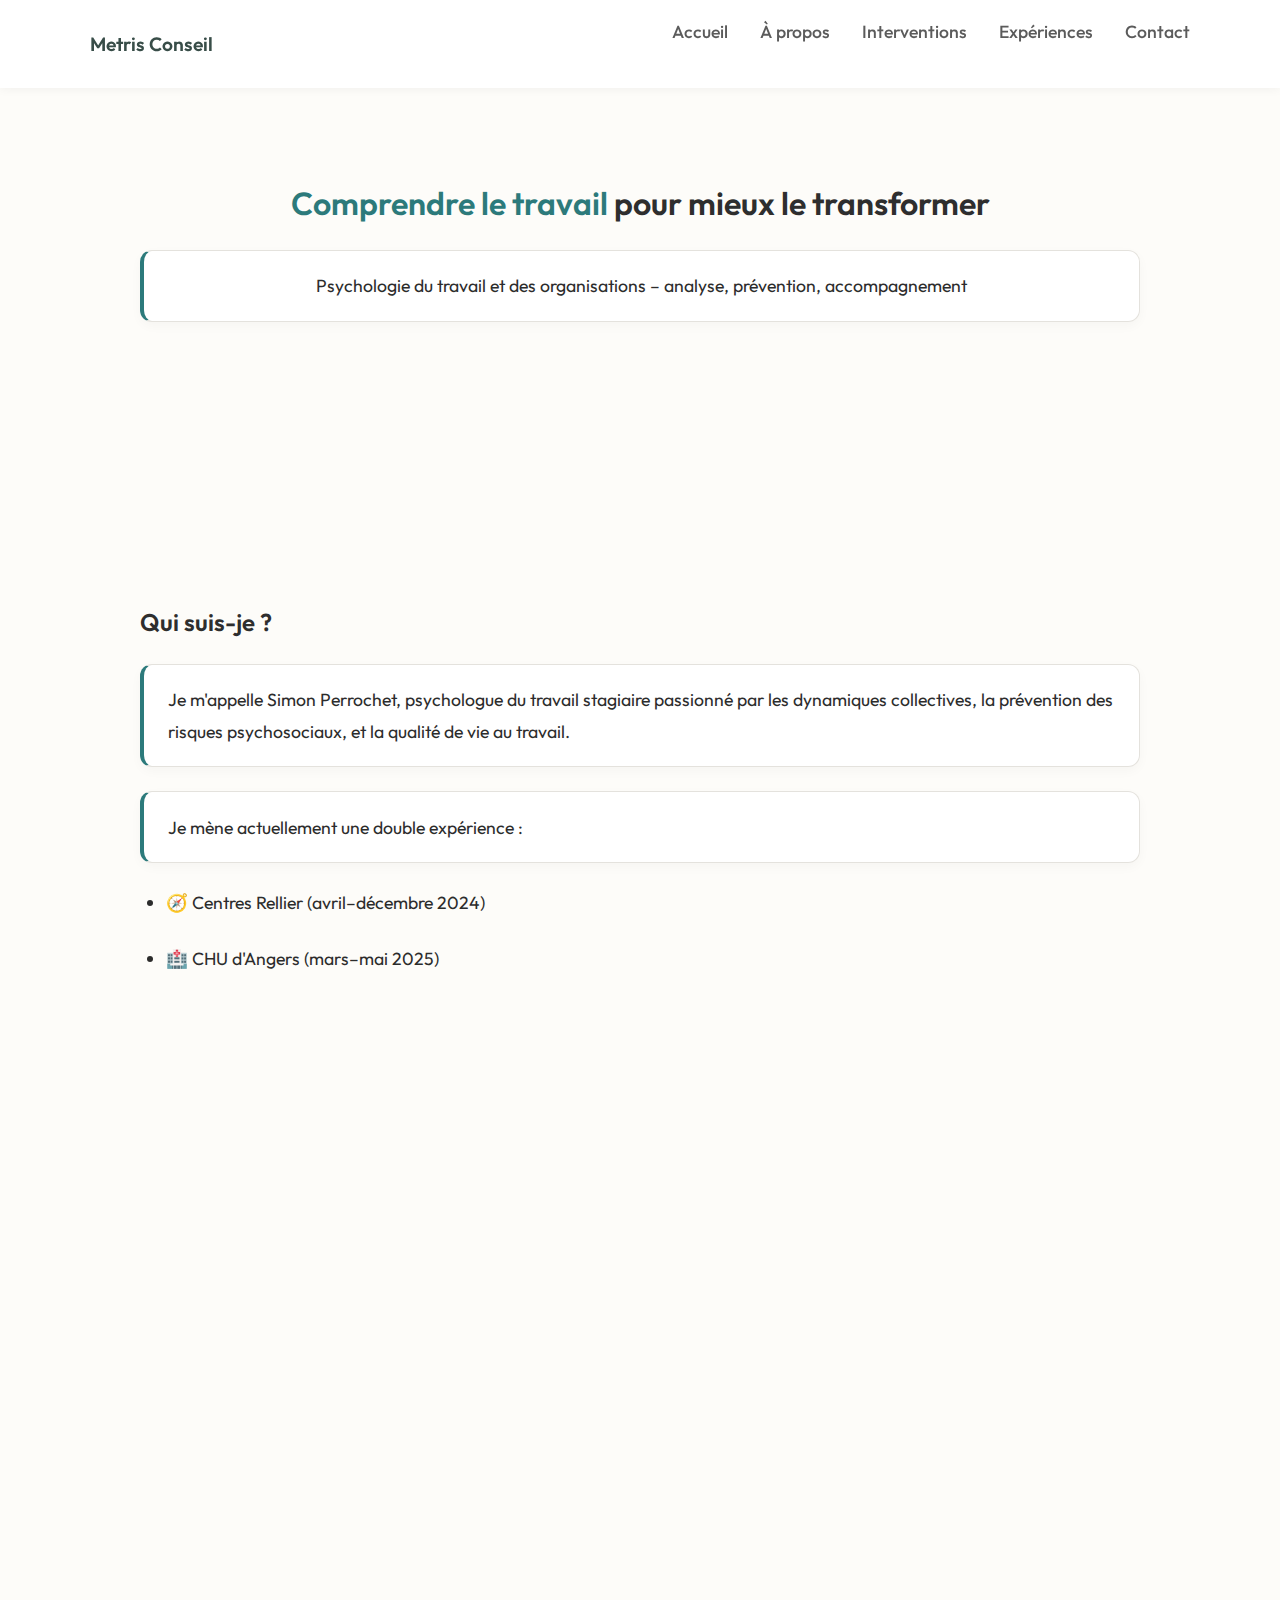
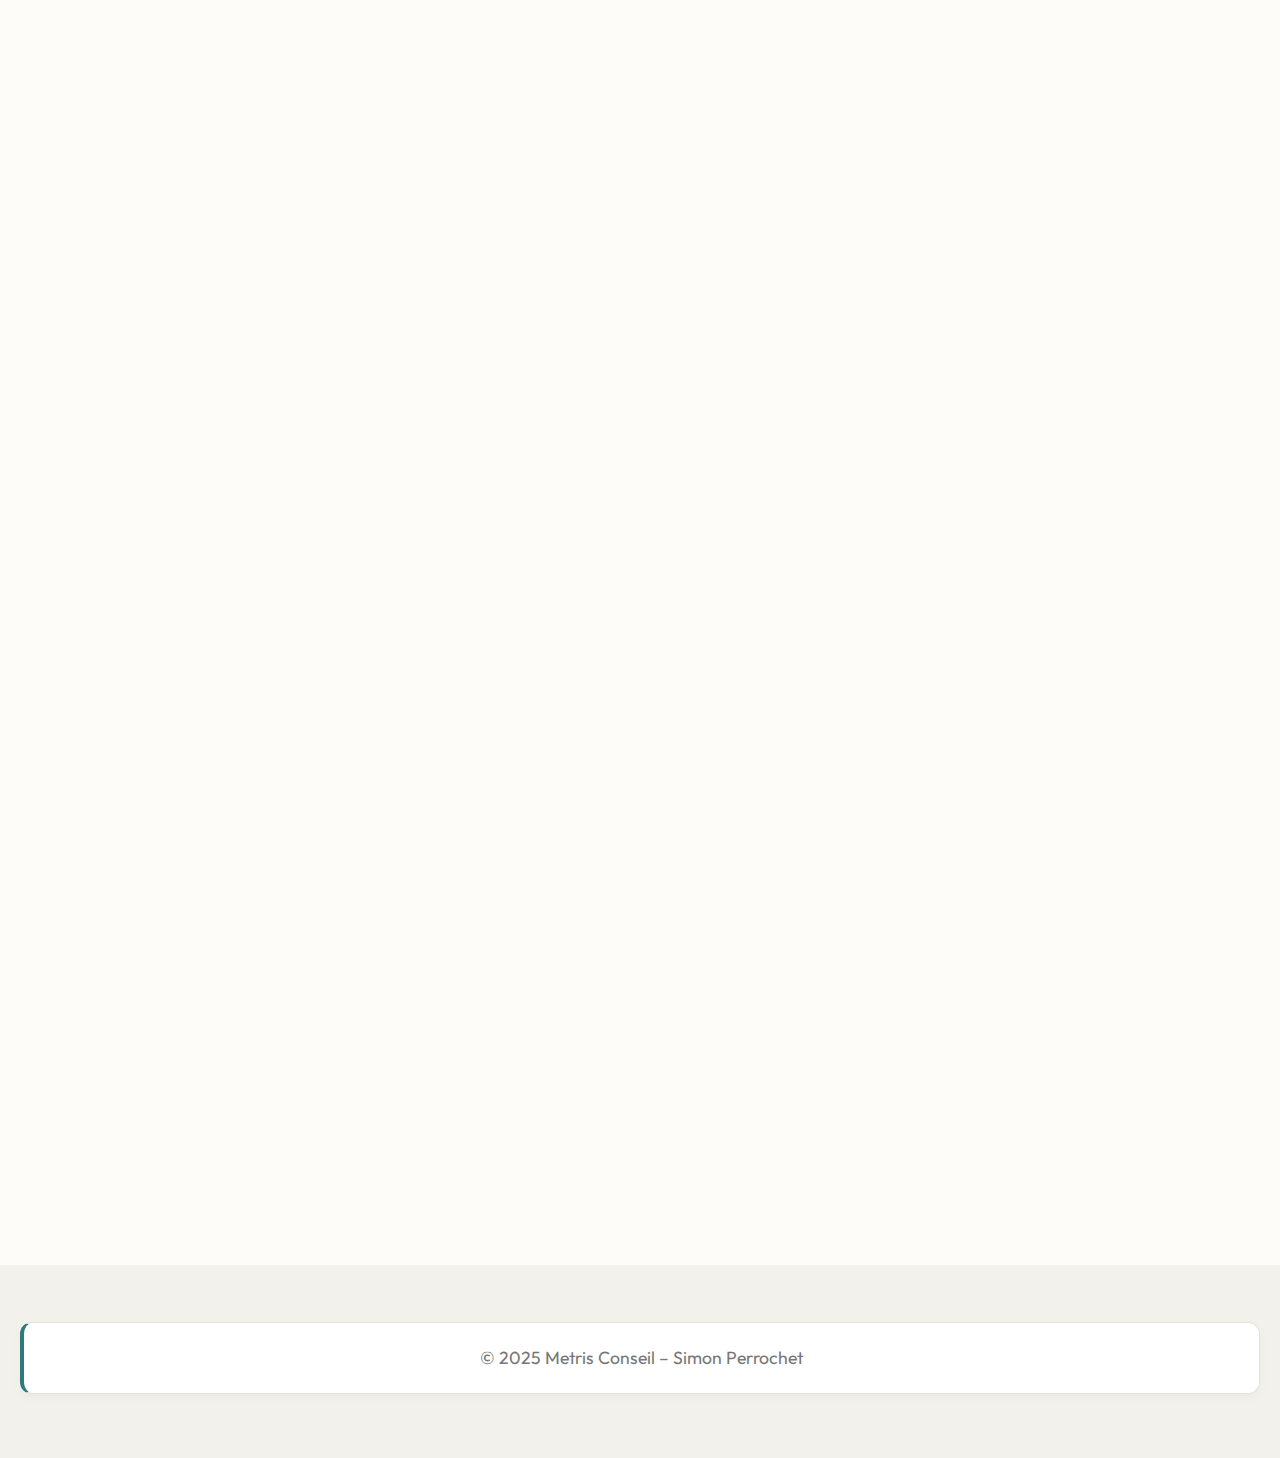
==== index.html @ cd8cde0d "Update index.html" ====
<!DOCTYPE html>
<html lang="fr">
<head>
  <meta charset="UTF-8">
  <meta name="viewport" content="width=device-width, initial-scale=1.0">
  <title>Metris Conseil - Psychologie du Travail</title>
  <link rel="stylesheet" href="style.css">
  <link href="https://fonts.googleapis.com/css2?family=Outfit:wght@400;600&display=swap" rel="stylesheet">
  <script defer>
    document.addEventListener("DOMContentLoaded", () => {
      const sections = document.querySelectorAll(".fadein");
      const observer = new IntersectionObserver((entries) => {
        entries.forEach(entry => {
          if (entry.isIntersecting) {
            entry.target.classList.add("visible");
          }
        });
      }, { threshold: 0.1 });
      sections.forEach(section => observer.observe(section));
    });
  </script>
</head>
<body>
  <header>
    <nav>
      <div class="logo">Metris Conseil</div>
      <ul>
        <li><a href="#accueil">Accueil</a></li>
        <li><a href="#a-propos">À propos</a></li>
        <li><a href="#interventions">Interventions</a></li>
        <li><a href="#experiences">Expériences</a></li>
        <li><a href="#contact">Contact</a></li>
      </ul>
    </nav>
  </header>

  <section id="accueil" class="section hero fadein">
    <div class="content">
      <h1><span class="highlight">Comprendre le travail</span> pour mieux le transformer</h1>
      <p>Psychologie du travail et des organisations – analyse, prévention, accompagnement</p>
    </div>
  </section>

  <section id="a-propos" class="section fadein">
    <div class="content">
      <h2>Qui suis-je ?</h2>
      <p>Je m'appelle Simon Perrochet, psychologue du travail stagiaire passionné par les dynamiques collectives, la prévention des risques psychosociaux, et la qualité de vie au travail.</p>
      <p>Je mène actuellement une double expérience :</p>
      <ul>
        <li>🧭 Centres Rellier (avril–décembre 2024)</li>
        <li>🏥 CHU d'Angers (mars–mai 2025)</li>
      </ul>
    </div>
  </section>

  <section id="interventions" class="section alt fadein">
    <div class="content">
      <h2>Domaines d’intervention</h2>
      <ul>
        <li>Analyse de l'activité et diagnostic organisationnel</li>
        <li>Évaluation des risques psychosociaux (RPS)</li>
        <li>Prévention de l’épuisement professionnel</li>
        <li>Conception d’outils et de baromètres internes</li>
        <li>Sensibilisation et accompagnement des collectifs</li>
      </ul>
    </div>
  </section>

<section id="experiences" class="section">
  <div class="content">
    <h2>Réalisations professionnelles</h2>
    <p><strong>Centres Rellier</strong> – Intervention en psychologie du travail<br><em>Contribution à l’accompagnement en centre de rééducation, observation de l’activité, analyse des situations professionnelles complexes</em></p>
    <p><strong>CHU d'Angers</strong> – Mission en milieu hospitalier<br><em>Co-construction d’un baromètre bien-être, analyse de signaux faibles, conception de tableaux de bord RH/QVCT</em></p>
  </div>
</section>

  <section id="contact" class="section alt fadein">
    <div class="content">
      <h2>Contact</h2>
      <p><strong>Email :</strong> simonperrochet@gmail.com</p>
      <p><strong>Téléphone :</strong> 06 02 61 70 50</p>
      <p><strong>Adresse :</strong> 22 rue Barbara Stirling, 49000 Angers</p>
      <br>
      <a href="cv.pdf" class="button" download>📄 Télécharger mon CV (PDF)</a>
    </div>
  </section>

  <footer>
    <p>&copy; 2025 Metris Conseil – Simon Perrochet</p>
  </footer>
</body>
</html>
---- style.css ----
/* === Global === */
body {
  margin: 0;
  padding: 0;
  font-family: 'Outfit', sans-serif;
  background-color: #fdfcf9;
  color: #2c2c2c;
  scroll-behavior: smooth;
  font-size: 16px;
}

h1, h2 {
  font-weight: 600;
  color: #2e2e2e;
  margin-bottom: 1.5rem;
  line-height: 1.4;
}

p, li {
  font-size: 1.1rem;
  line-height: 1.8;
  margin-bottom: 1.5rem;
}

ul {
  padding-left: 1.6rem;
}

p {
  background: #fff;
  border: 1px solid #e4e2dd;
  border-left: 4px solid #2c7a7b;
  border-radius: 12px;
  padding: 1.2rem 1.5rem;
  box-shadow: 0 4px 12px rgba(0, 0, 0, 0.03);
}

/* === Header === */
header {
  position: fixed;
  top: 0;
  width: 100%;
  background: #ffffffee;
  backdrop-filter: blur(8px);
  box-shadow: 0 1px 10px rgba(0, 0, 0, 0.05);
  z-index: 1000;
}

nav {
  max-width: 1100px;
  margin: 0 auto;
  padding: 1rem 2rem;
  display: flex;
  align-items: center;
  justify-content: space-between;
}

nav .logo {
  font-weight: 600;
  font-size: 1.2rem;
  color: #384d48;
}

nav ul {
  list-style: none;
  display: flex;
  gap: 2rem;
  margin: 0;
  padding: 0;
}

nav ul li a {
  text-decoration: none;
  color: #5b5b5b;
  font-weight: 500;
  transition: color 0.3s;
}

nav ul li a:hover {
  color: #2c7a7b;
}

/* === Sections === */
.section {
  max-width: 1000px;
  margin: 0 auto;
  padding: 140px 20px 100px;
  opacity: 0;
  transform: translateX(-40px);
  transition: all 0.8s cubic-bezier(0.25, 0.46, 0.45, 0.94);
}

.section.visible {
  opacity: 1;
  transform: translateX(0);
}

.alt {
  background: #f3f1ec;
  border-radius: 18px;
  padding: 80px 20px;
}

.hero {
  text-align: center;
  padding-top: 160px;
}

.highlight {
  color: #2c7a7b;
}

/* === Buttons === */
.button {
  display: inline-block;
  margin-top: 1rem;
  padding: 12px 24px;
  background-color: #2c7a7b;
  color: white;
  border-radius: 8px;
  text-decoration: none;
  font-weight: 500;
  transition: background 0.3s ease, transform 0.2s ease;
}

.button:hover {
  background-color: #235f5f;
  transform: translateY(-2px);
}

/* === Footer === */
footer {
  text-align: center;
  padding: 40px 20px;
  background-color: #f3f1ec;
  font-size: 0.9em;
  color: #777;
  margin-top: 40px;
}

/* === Responsive === */
@media (max-width: 768px) {
  nav {
    flex-direction: column;
    gap: 0.5rem;
  }
  nav ul {
    flex-wrap: wrap;
    justify-content: center;
  }
  .button {
    width: 100%;
    max-width: 280px;
  }
}
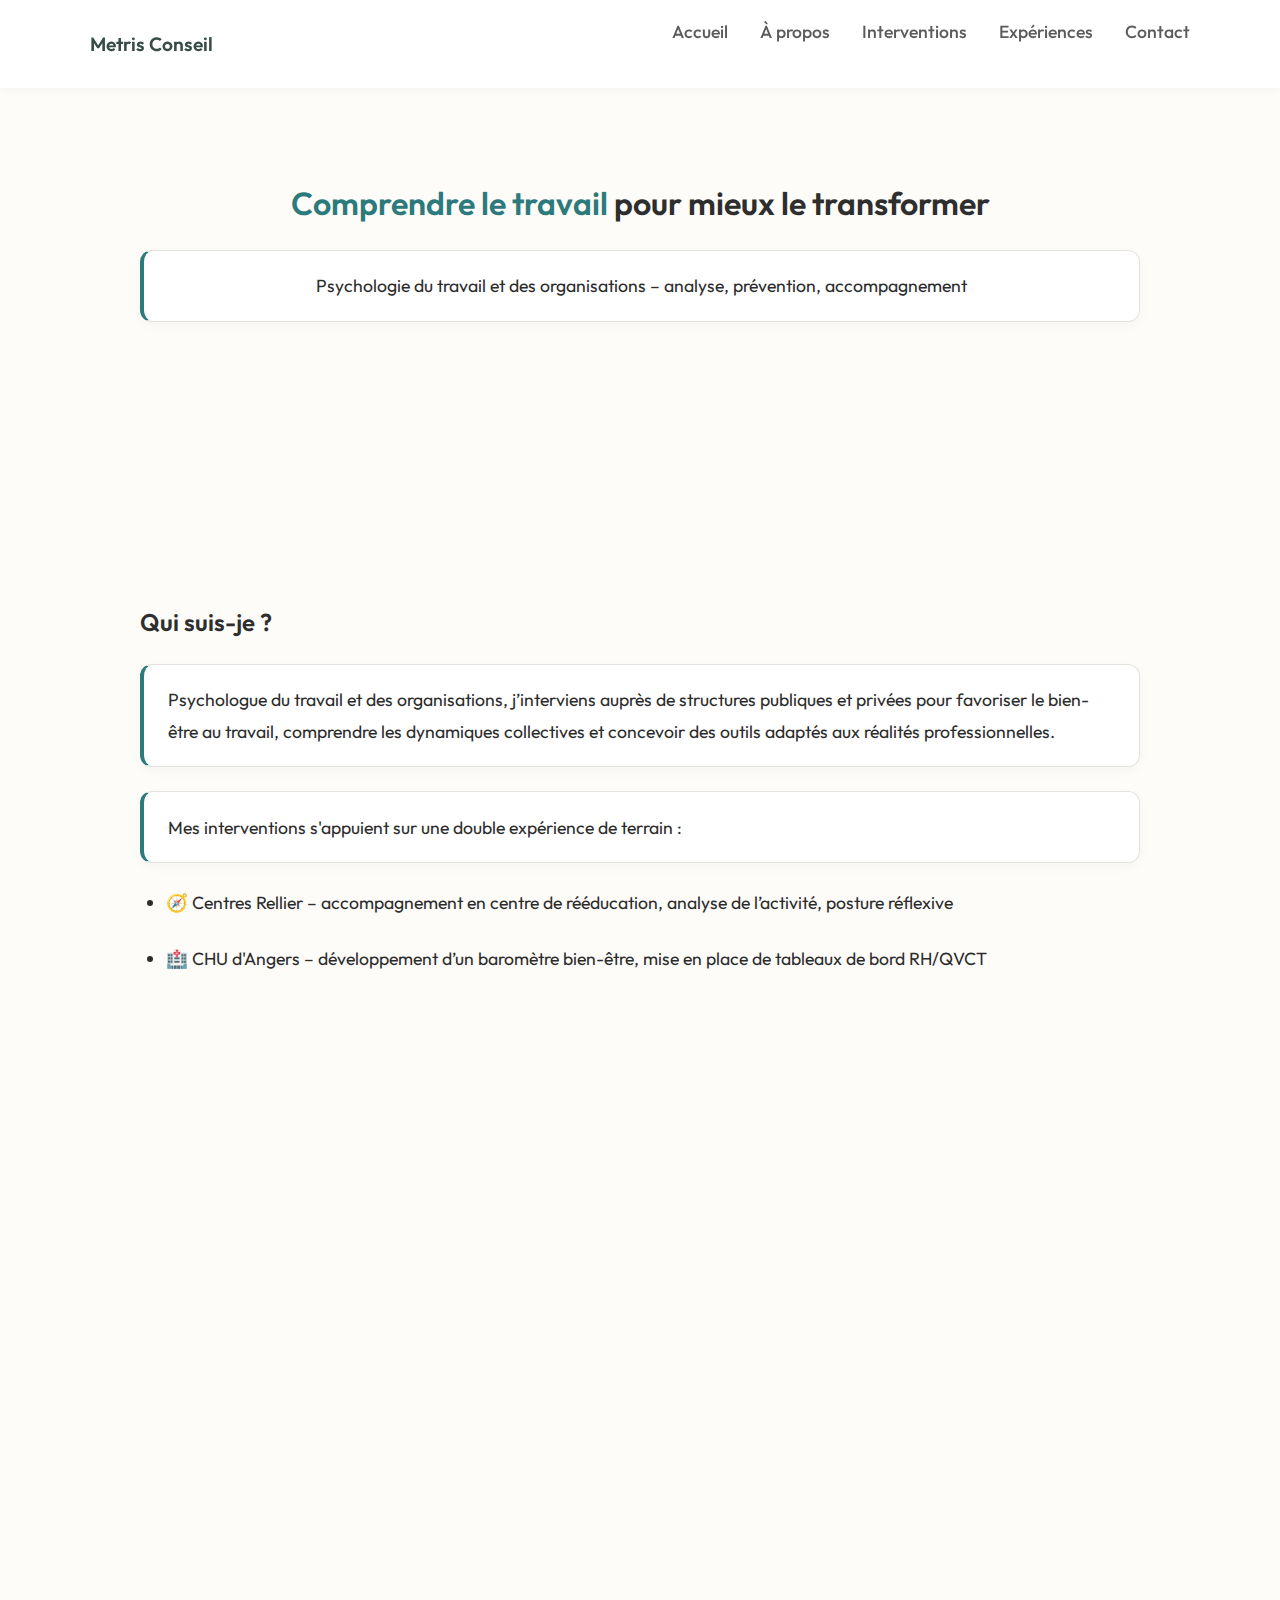
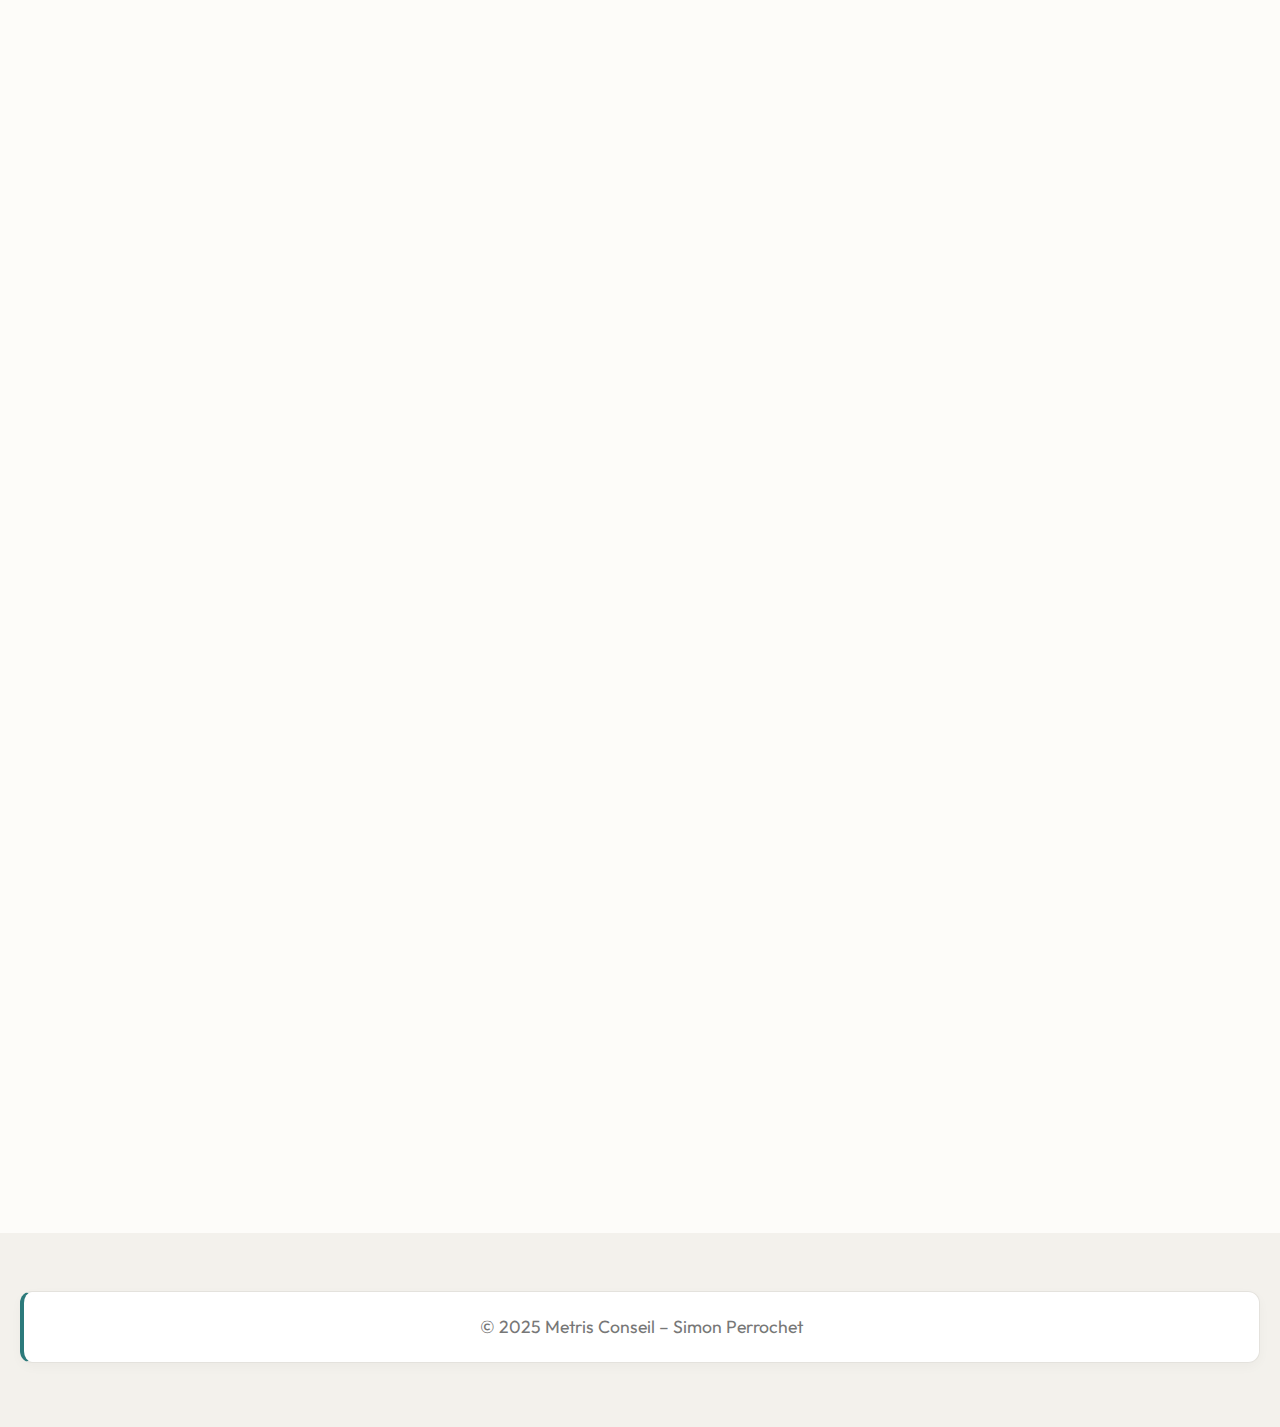
==== commit 44046e5e: "Update index.html" ====
--- a/index.html
+++ b/index.html
@@ -1,14 +1,14 @@
 <!DOCTYPE html>
 <html lang="fr">
 <head>
-  <meta charset="UTF-8">
-  <meta name="viewport" content="width=device-width, initial-scale=1.0">
+  <meta charset="UTF-8" />
+  <meta name="viewport" content="width=device-width, initial-scale=1.0" />
   <title>Metris Conseil - Psychologie du Travail</title>
-  <link rel="stylesheet" href="style.css">
+  <link rel="stylesheet" href="style.css" />
   <link href="https://fonts.googleapis.com/css2?family=Outfit:wght@400;600&display=swap" rel="stylesheet">
   <script defer>
     document.addEventListener("DOMContentLoaded", () => {
-      const sections = document.querySelectorAll(".fadein");
+      const sections = document.querySelectorAll(".section");
       const observer = new IntersectionObserver((entries) => {
         entries.forEach(entry => {
           if (entry.isIntersecting) {
@@ -34,26 +34,26 @@
     </nav>
   </header>
 
-  <section id="accueil" class="section hero fadein">
+  <section id="accueil" class="section hero">
     <div class="content">
       <h1><span class="highlight">Comprendre le travail</span> pour mieux le transformer</h1>
       <p>Psychologie du travail et des organisations – analyse, prévention, accompagnement</p>
     </div>
   </section>
 
-  <section id="a-propos" class="section fadein">
-    <div class="content">
-      <h2>Qui suis-je ?</h2>
-      <p>Je m'appelle Simon Perrochet, psychologue du travail stagiaire passionné par les dynamiques collectives, la prévention des risques psychosociaux, et la qualité de vie au travail.</p>
-      <p>Je mène actuellement une double expérience :</p>
-      <ul>
-        <li>🧭 Centres Rellier (avril–décembre 2024)</li>
-        <li>🏥 CHU d'Angers (mars–mai 2025)</li>
-      </ul>
-    </div>
-  </section>
+  <section id="a-propos" class="section">
+  <div class="content">
+    <h2>Qui suis-je ?</h2>
+    <p>Psychologue du travail et des organisations, j’interviens auprès de structures publiques et privées pour favoriser le bien-être au travail, comprendre les dynamiques collectives et concevoir des outils adaptés aux réalités professionnelles.</p>
+    <p>Mes interventions s'appuient sur une double expérience de terrain :</p>
+    <ul>
+      <li>🧭 Centres Rellier – accompagnement en centre de rééducation, analyse de l’activité, posture réflexive</li>
+      <li>🏥 CHU d'Angers – développement d’un baromètre bien-être, mise en place de tableaux de bord RH/QVCT</li>
+    </ul>
+  </div>
+</section>
 
-  <section id="interventions" class="section alt fadein">
+  <section id="interventions" class="section alt">
     <div class="content">
       <h2>Domaines d’intervention</h2>
       <ul>
@@ -66,15 +66,15 @@
     </div>
   </section>
 
-<section id="experiences" class="section">
-  <div class="content">
-    <h2>Réalisations professionnelles</h2>
-    <p><strong>Centres Rellier</strong> – Intervention en psychologie du travail<br><em>Contribution à l’accompagnement en centre de rééducation, observation de l’activité, analyse des situations professionnelles complexes</em></p>
-    <p><strong>CHU d'Angers</strong> – Mission en milieu hospitalier<br><em>Co-construction d’un baromètre bien-être, analyse de signaux faibles, conception de tableaux de bord RH/QVCT</em></p>
-  </div>
-</section>
+  <section id="experiences" class="section">
+    <div class="content">
+      <h2>Expériences</h2>
+      <p><strong>Centres Rellier</strong> – Stagiaire psychologue sociale et du travail<br><em>Accompagnement de patients en centre de rééducation, observations croisées, analyse de l'activité</em></p>
+      <p><strong>CHU d'Angers</strong> – Stagiaire psychologue du travail<br><em>Élaboration d’un baromètre bien-être, construction de tableaux de bord, analyse des signaux faibles</em></p>
+    </div>
+  </section>
 
-  <section id="contact" class="section alt fadein">
+  <section id="contact" class="section alt">
     <div class="content">
       <h2>Contact</h2>
       <p><strong>Email :</strong> simonperrochet@gmail.com</p>
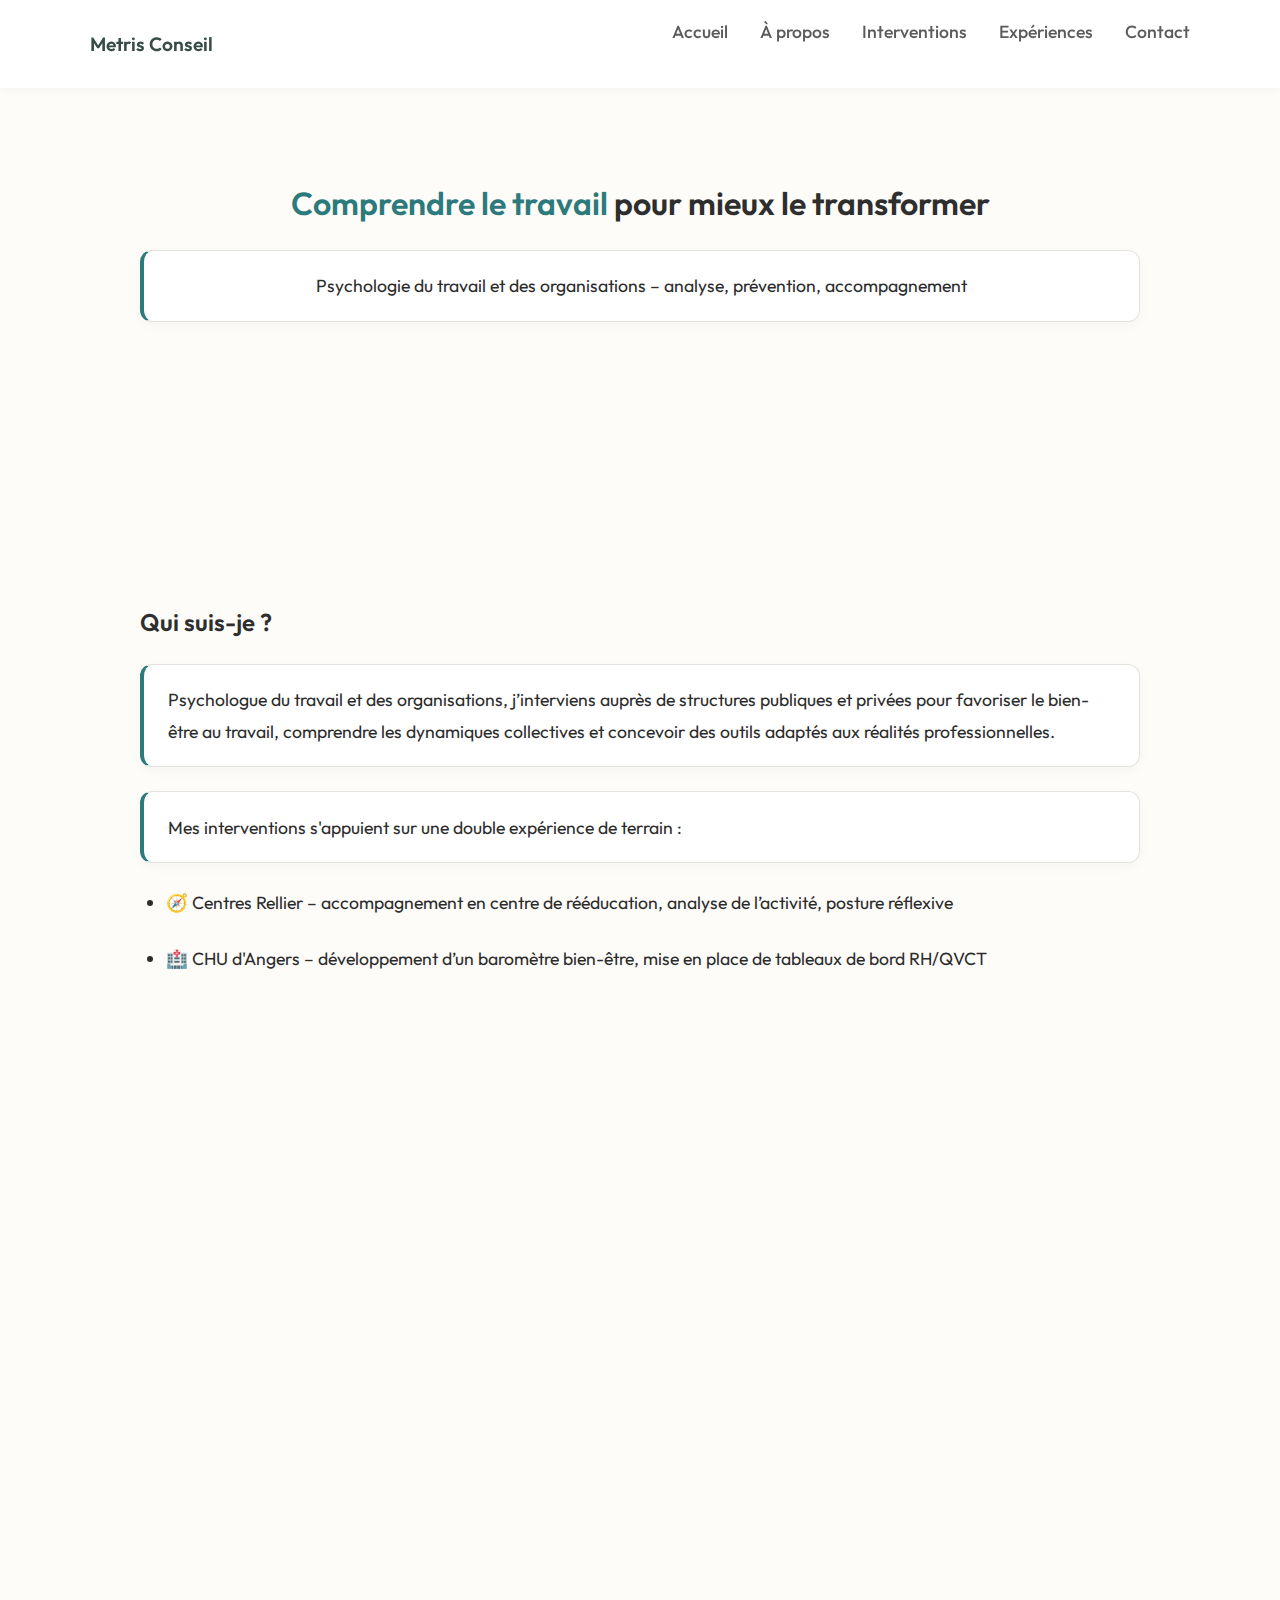
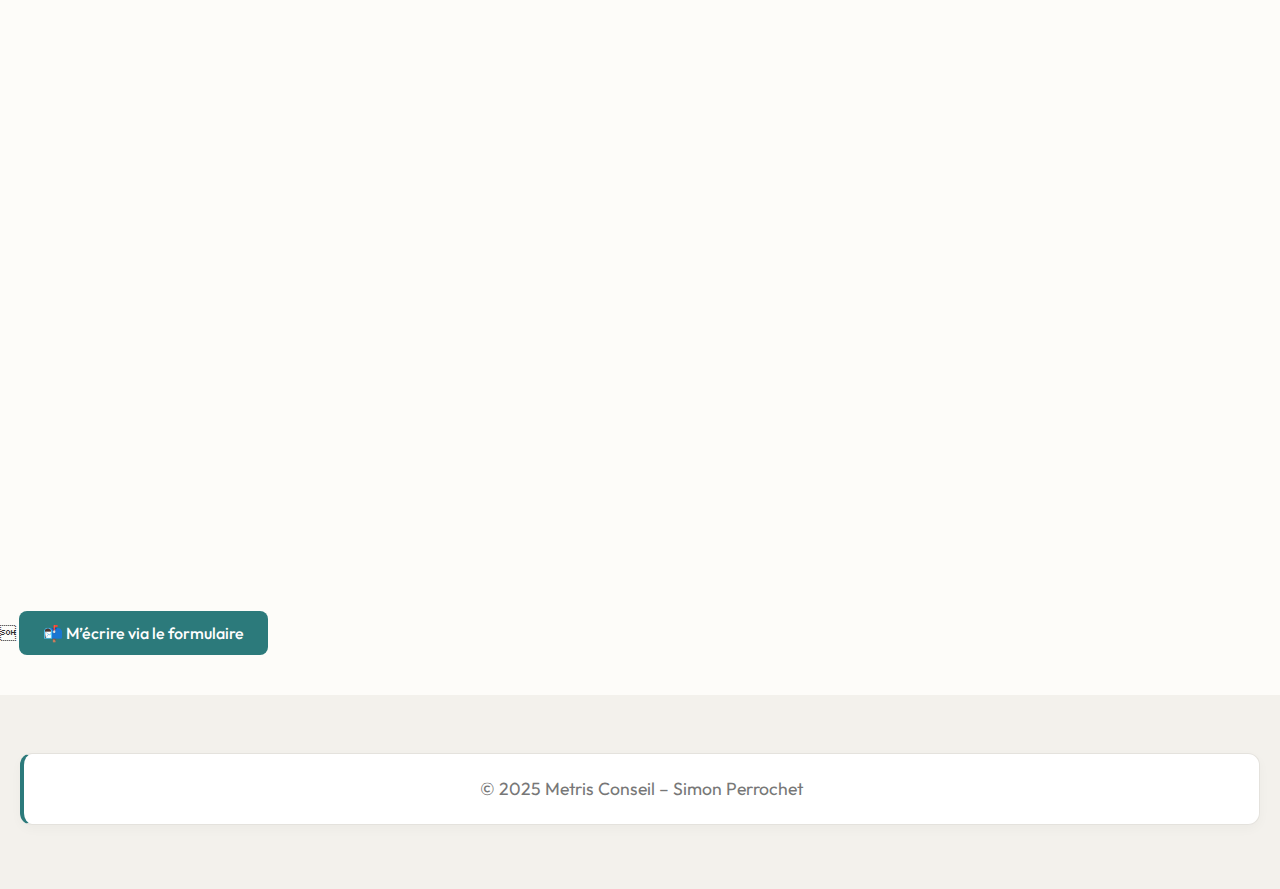
==== commit 2a88f385: "Update index.html" ====
--- a/index.html
+++ b/index.html
@@ -74,15 +74,8 @@
     </div>
   </section>
 
-  <section id="contact" class="section alt">
-    <div class="content">
-      <h2>Contact</h2>
-      <p><strong>Email :</strong> simonperrochet@gmail.com</p>
-      <p><strong>Téléphone :</strong> 06 02 61 70 50</p>
-      <p><strong>Adresse :</strong> 22 rue Barbara Stirling, 49000 Angers</p>
-      <br>
-      <a href="cv.pdf" class="button" download>📄 Télécharger mon CV (PDF)</a>
-    </div>
+  
+      <a href="contact.html" class="button" style="margin-top: 1.5rem; display: inline-block;">📬 M’écrire via le formulaire</a>
   </section>
 
   <footer>
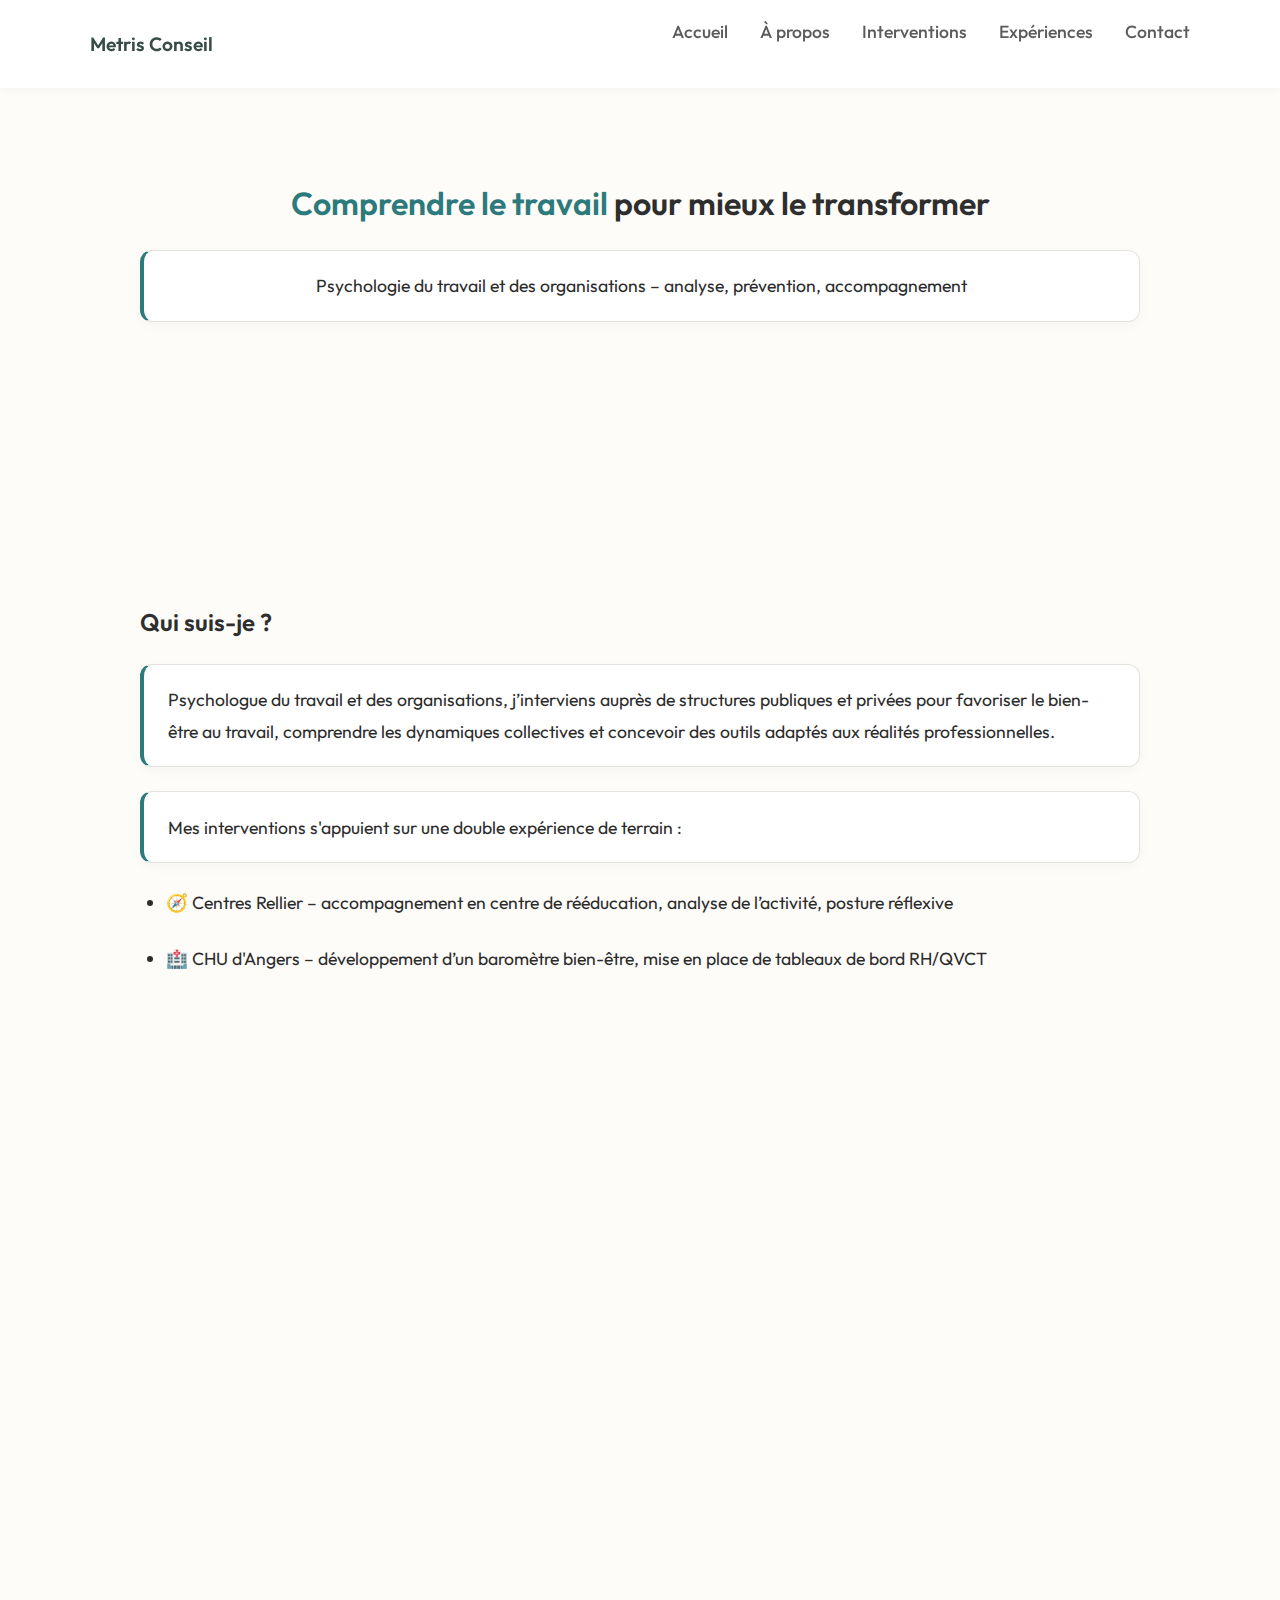
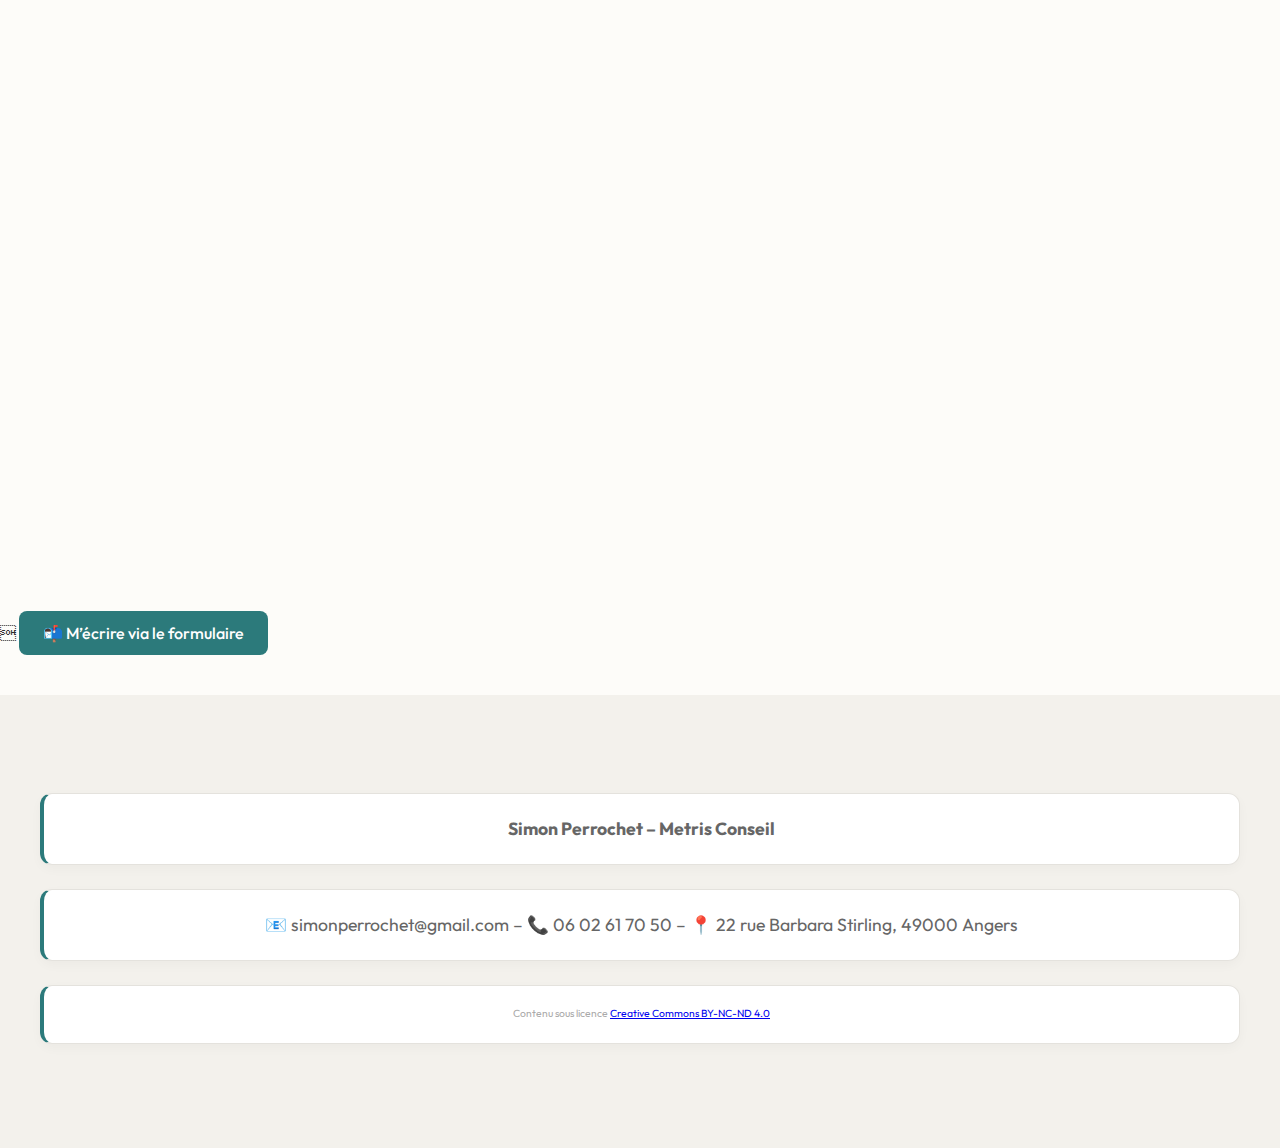
==== commit ae6f9565: "Update index.html" ====
--- a/index.html
+++ b/index.html
@@ -79,7 +79,13 @@
   </section>
 
   <footer>
-    <p>&copy; 2025 Metris Conseil – Simon Perrochet</p>
-  </footer>
+  <div style="text-align: center; padding: 40px 20px; font-size: 0.9em; color: #666;">
+    <p><strong>Simon Perrochet – Metris Conseil</strong></p>
+    <p>📧 simonperrochet@gmail.com – 📞 06 02 61 70 50 – 📍 22 rue Barbara Stirling, 49000 Angers</p>
+    <p style="font-size: 0.8em; margin-top: 10px; color: #aaa;">
+      Contenu sous licence <a href="https://creativecommons.org/licenses/by-nc-nd/4.0/" target="_blank" rel="noopener noreferrer">Creative Commons BY-NC-ND 4.0</a>
+    </p>
+  </div>
+</footer>
 </body>
 </html>
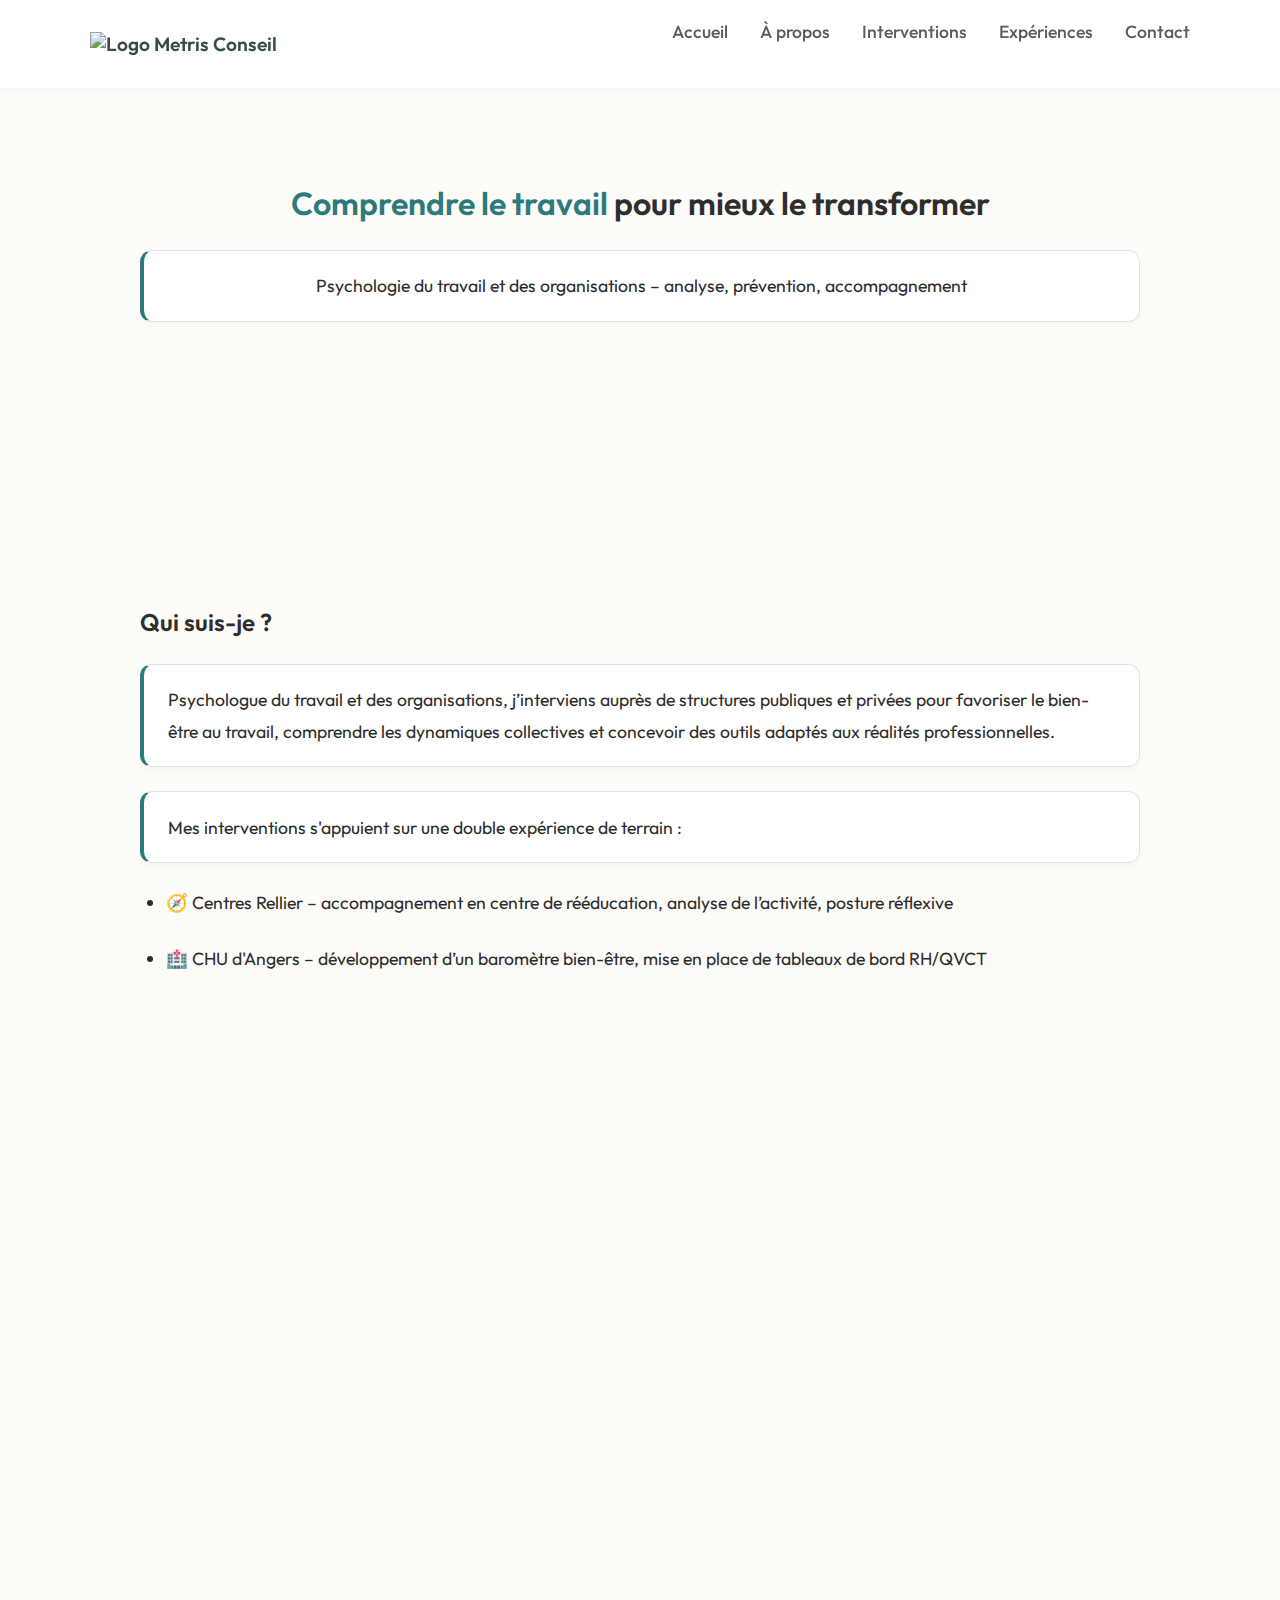
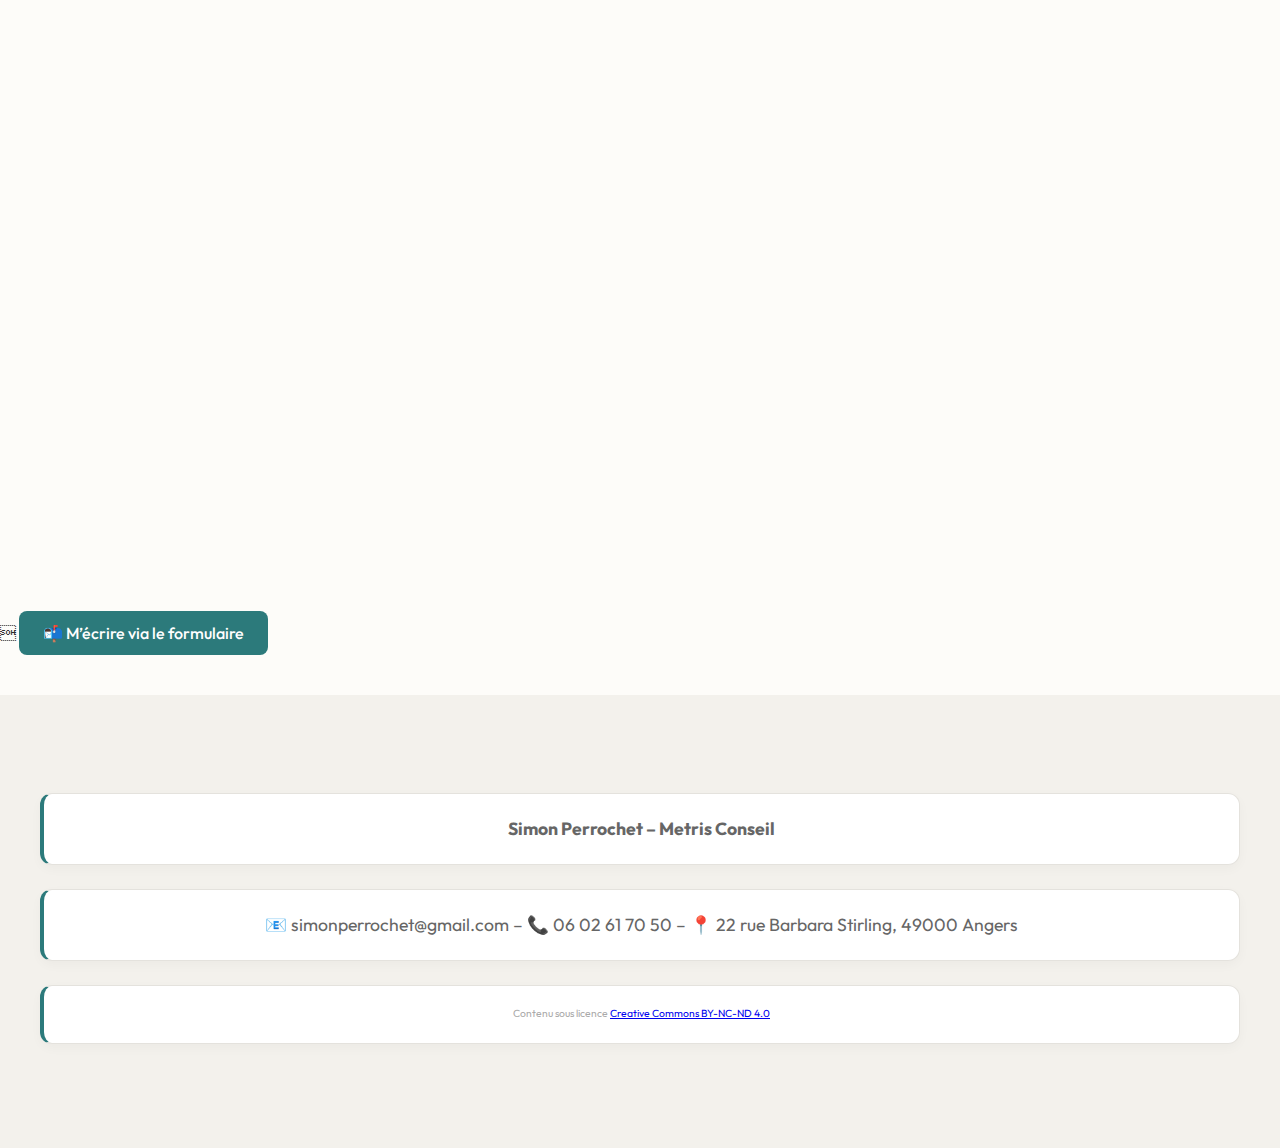
==== commit d3305ae2: "Update index.html" ====
--- a/index.html
+++ b/index.html
@@ -23,7 +23,9 @@
 <body>
   <header>
     <nav>
-      <div class="logo">Metris Conseil</div>
+      <div class="logo">
+  <img src="logo-metris.png" alt="Logo Metris Conseil" style="height: 40px;">
+</div>
       <ul>
         <li><a href="#accueil">Accueil</a></li>
         <li><a href="#a-propos">À propos</a></li>
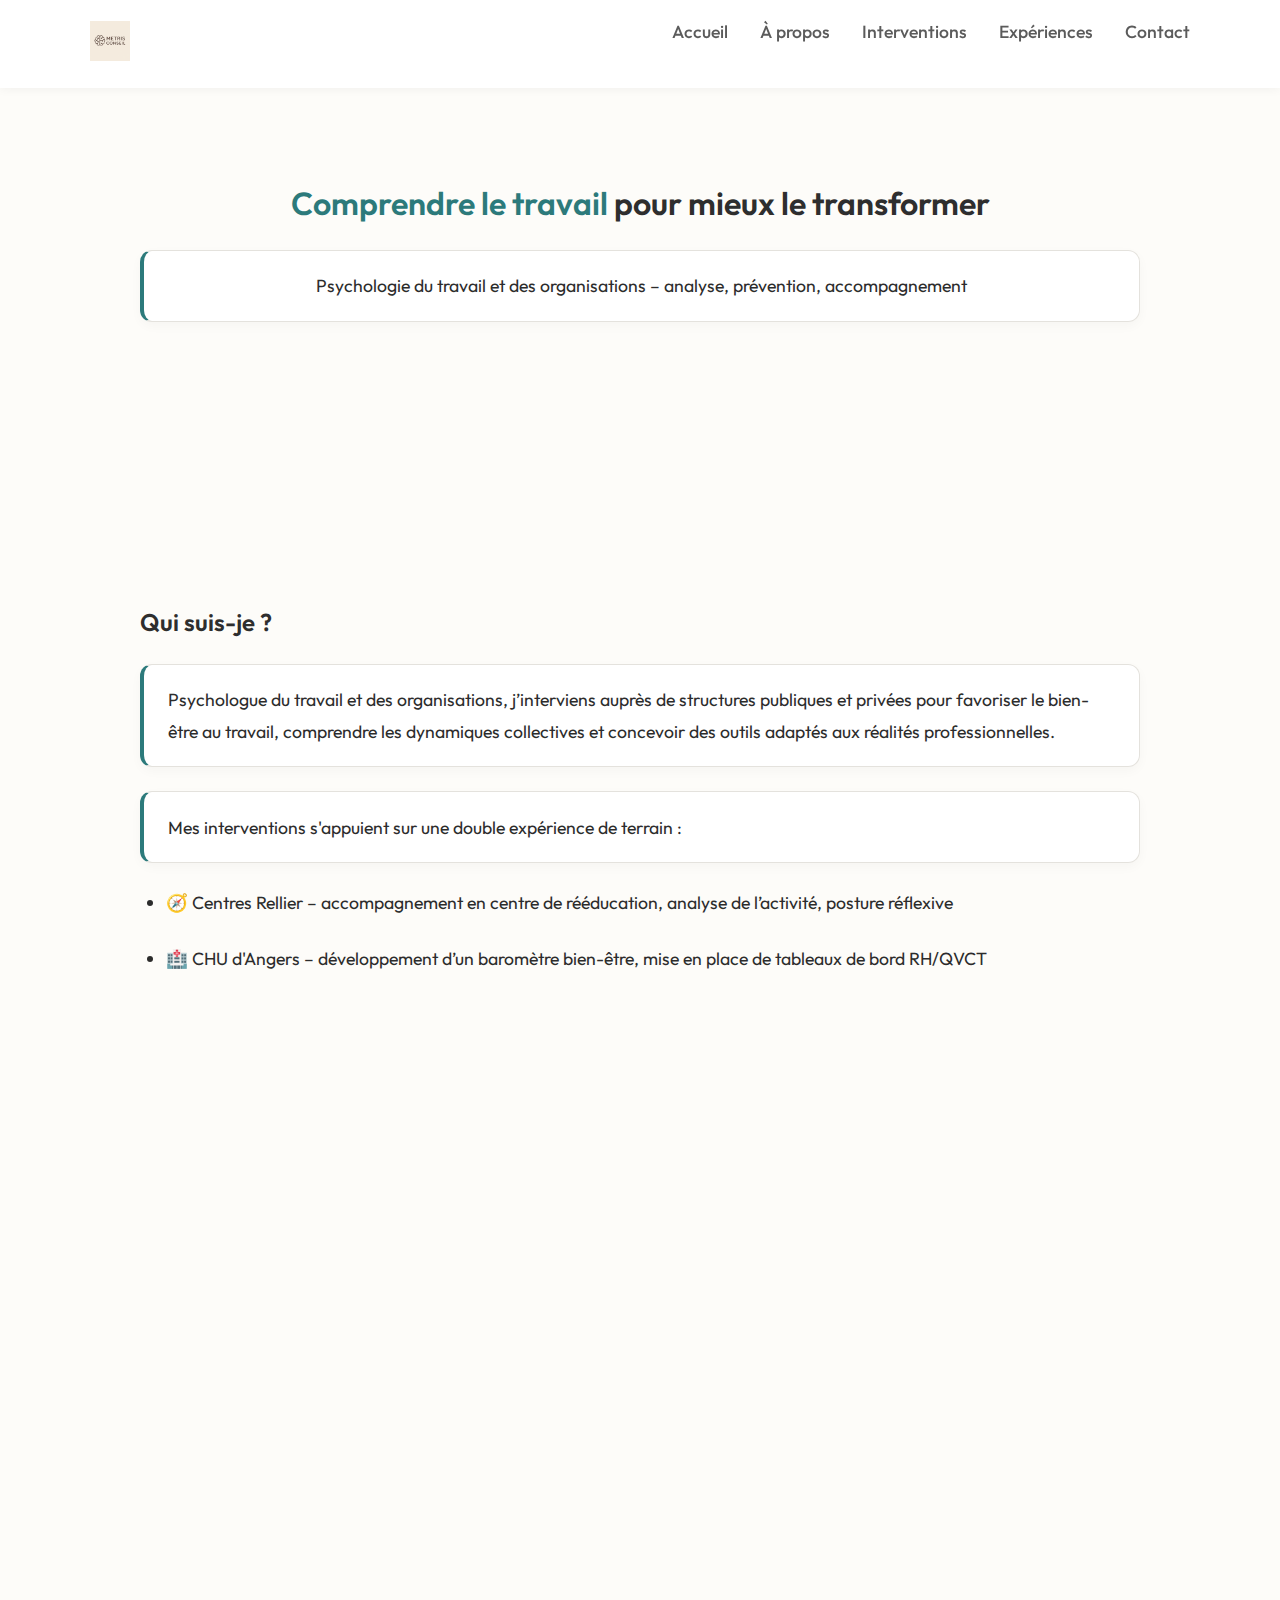
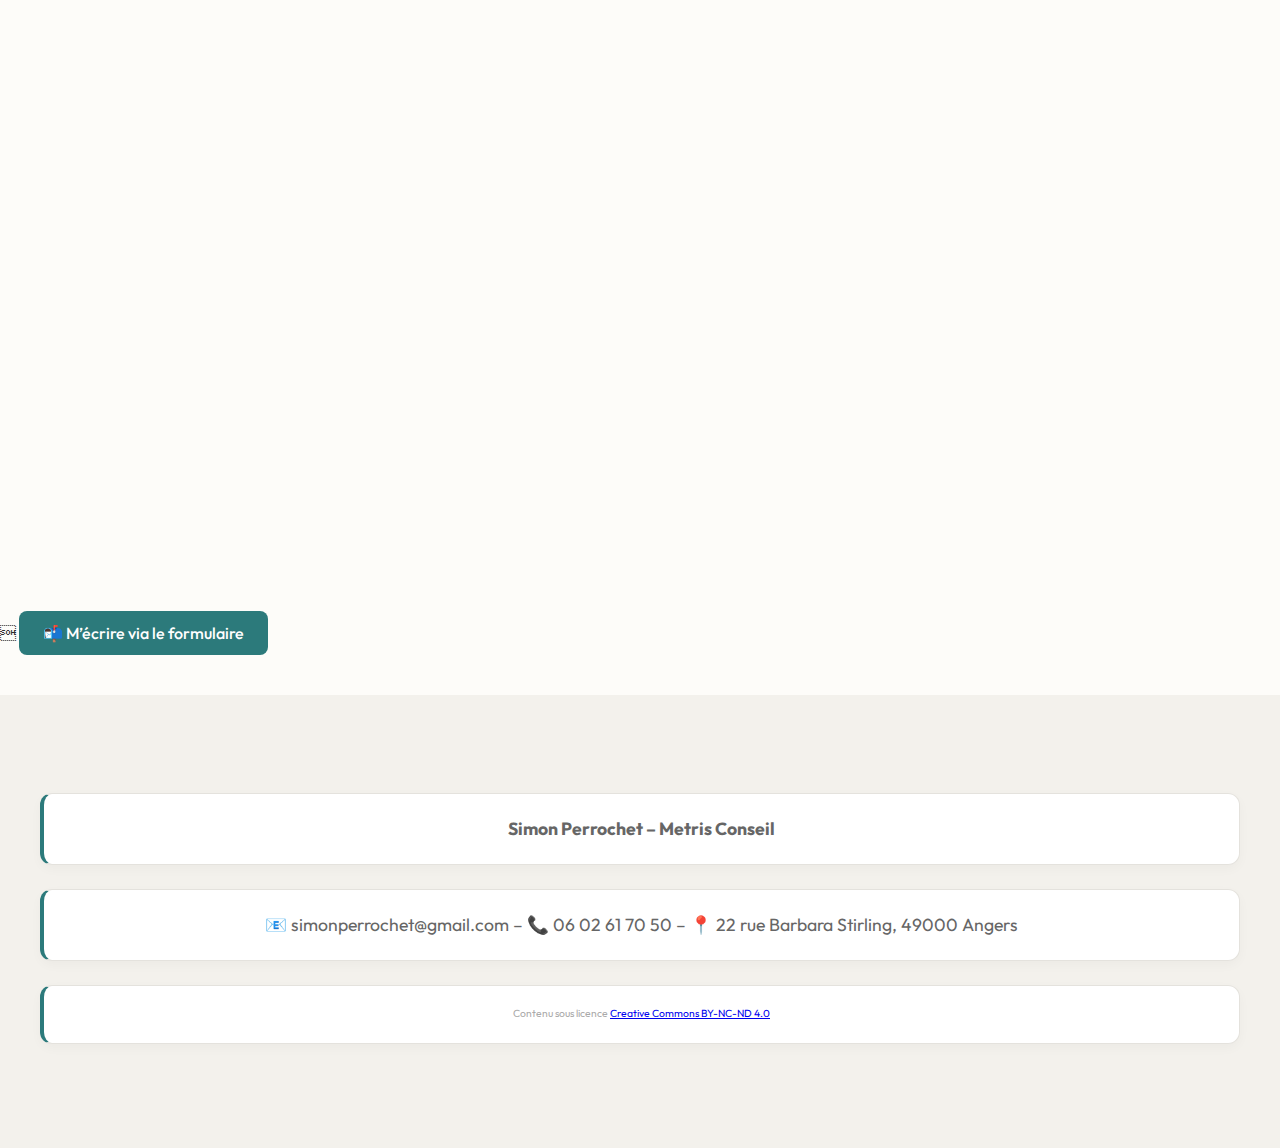
==== commit 228e0921: "Update index.html" ====
--- a/index.html
+++ b/index.html
@@ -24,7 +24,7 @@
   <header>
     <nav>
       <div class="logo">
-  <img src="logo-metris.png" alt="Logo Metris Conseil" style="height: 40px;">
+  <img src="image/logo-metris.png" alt="Logo Metris Conseil" style="height: 40px;">
 </div>
       <ul>
         <li><a href="#accueil">Accueil</a></li>
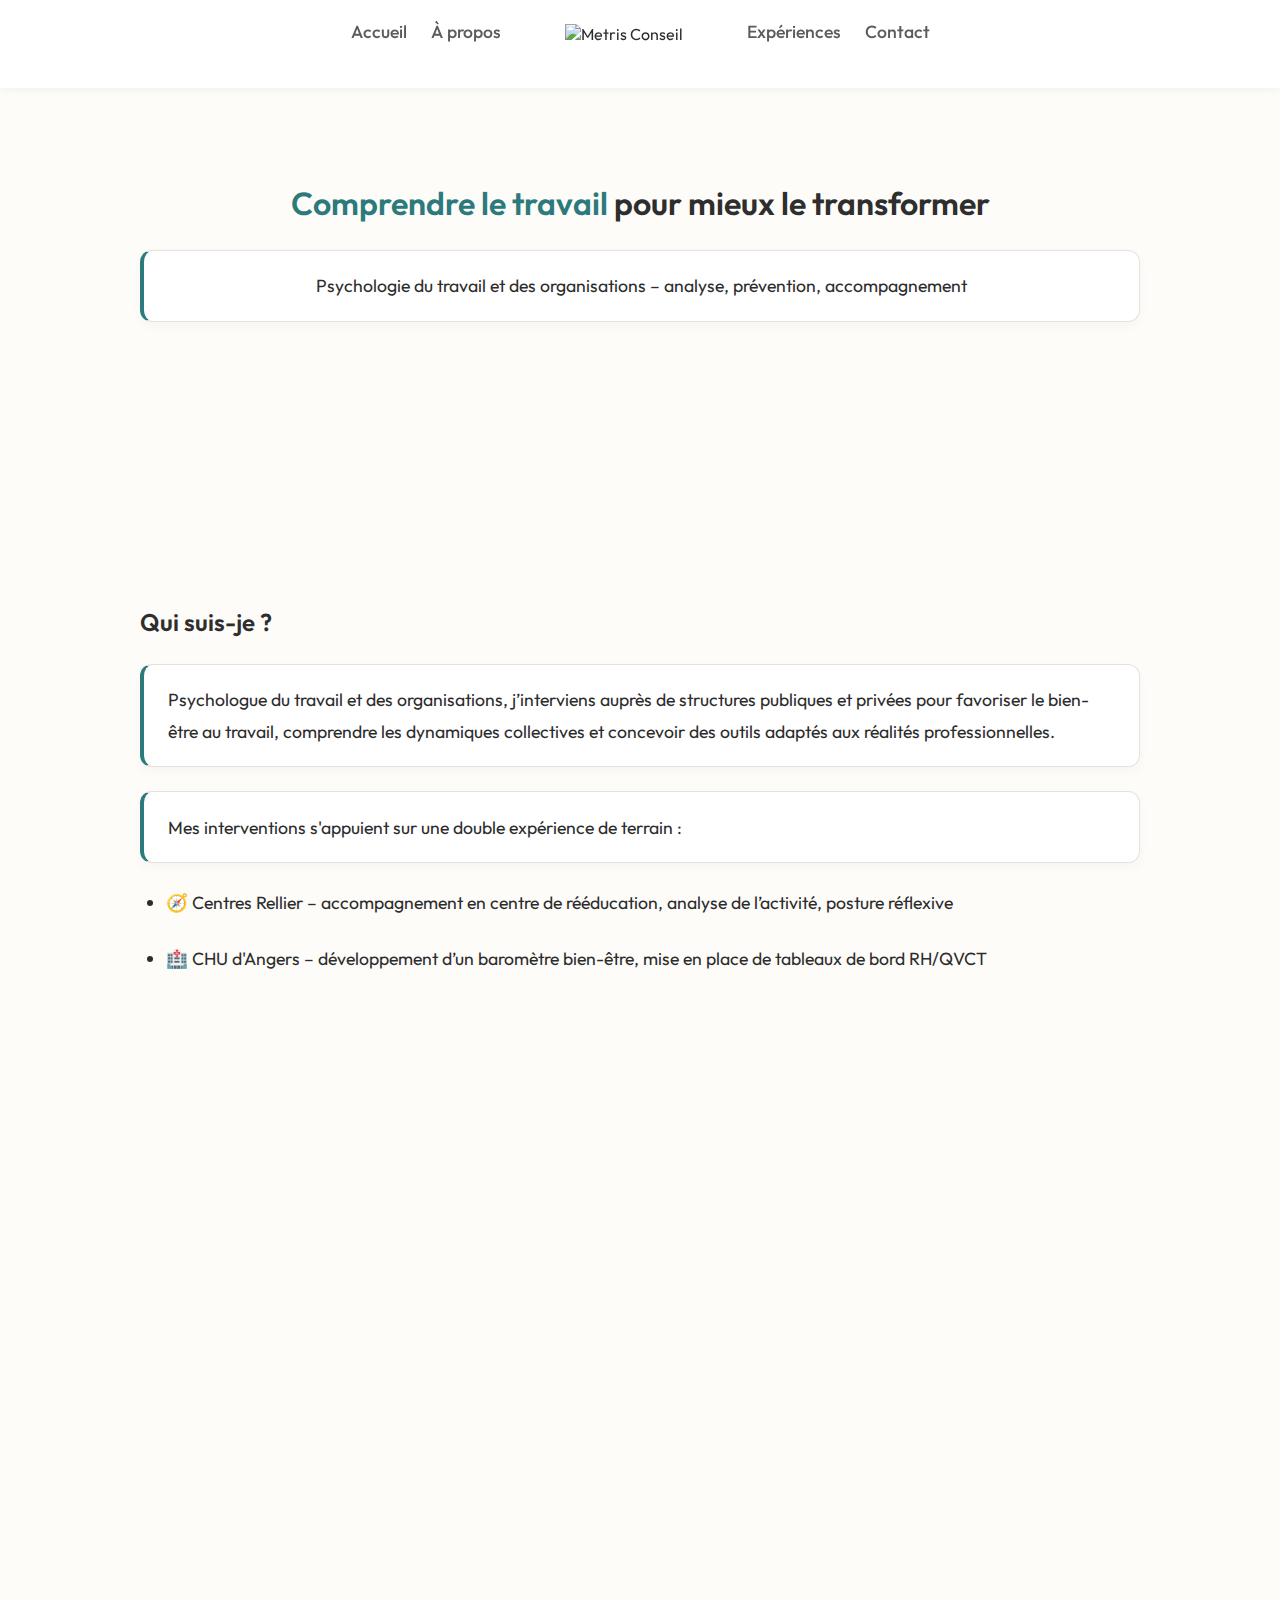
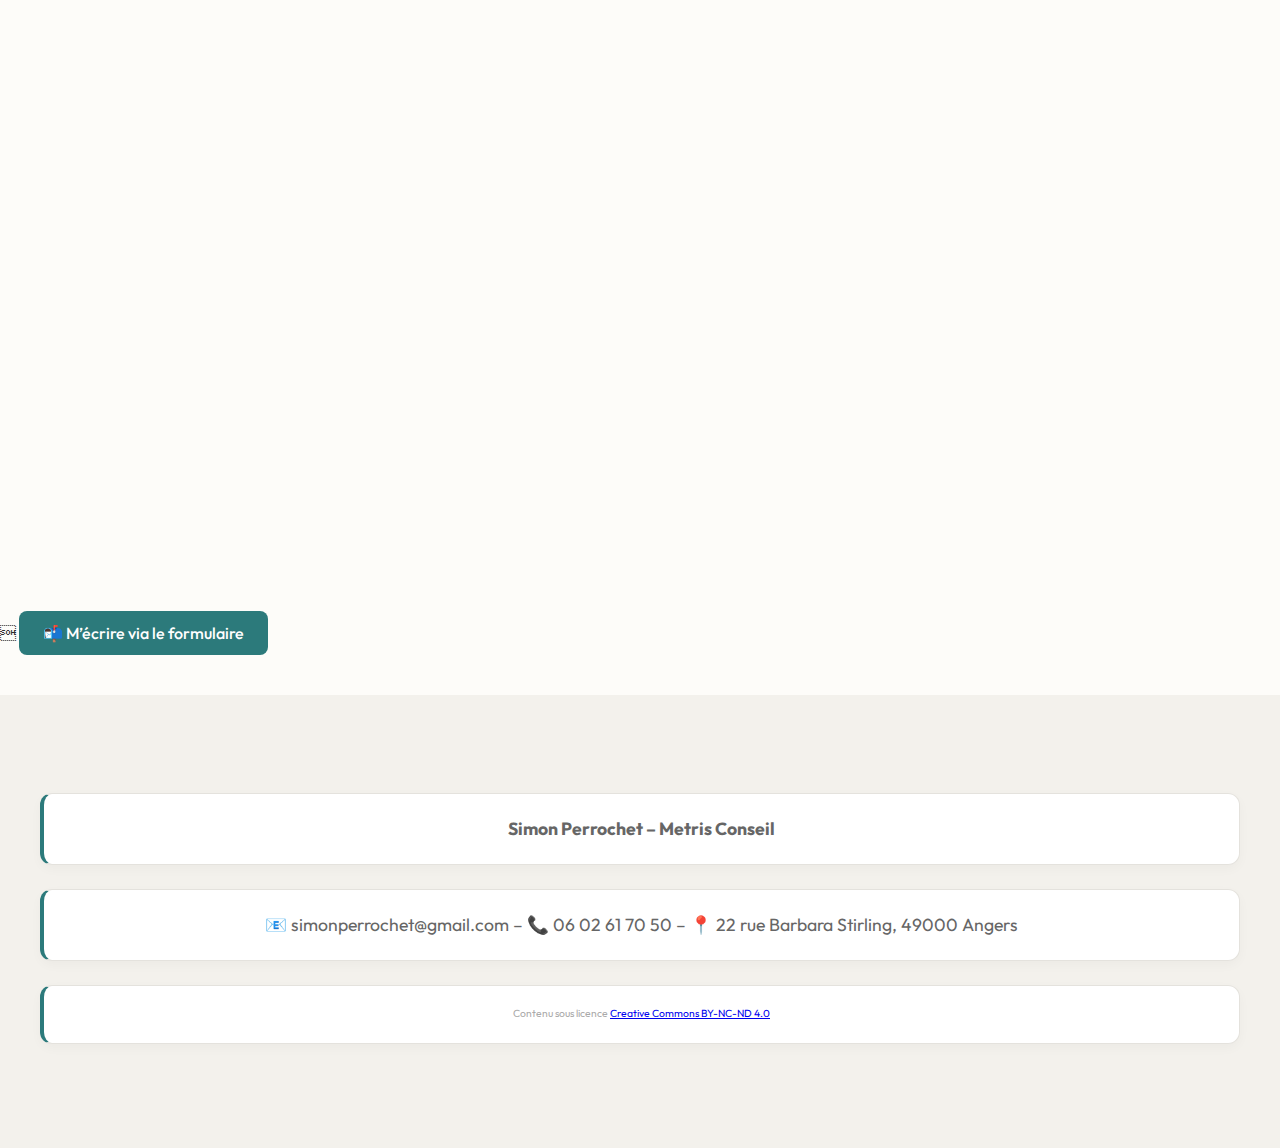
==== commit 618a141d: "Update index.html" ====
--- a/index.html
+++ b/index.html
@@ -23,16 +23,23 @@
 <body>
   <header>
     <nav>
+      <div class="nav-left">
+        <ul>
+          <li><a href="#accueil">Accueil</a></li>
+          <li><a href="#a-propos">À propos</a></li>
+        </ul>
+      </div>
+
       <div class="logo">
-  <img src="image/logo-metris.png" alt="Logo Metris Conseil" style="height: 40px;">
-</div>
-      <ul>
-        <li><a href="#accueil">Accueil</a></li>
-        <li><a href="#a-propos">À propos</a></li>
-        <li><a href="#interventions">Interventions</a></li>
-        <li><a href="#experiences">Expériences</a></li>
-        <li><a href="#contact">Contact</a></li>
-      </ul>
+        <img src="images/logo.png" alt="Metris Conseil">
+      </div>
+
+      <div class="nav-right">
+        <ul>
+          <li><a href="#experiences">Expériences</a></li>
+          <li><a href="contact.html">Contact</a></li>
+        </ul>
+      </div>
     </nav>
   </header>
 
--- a/style.css
+++ b/style.css
@@ -52,19 +52,31 @@
   padding: 1rem 2rem;
   display: flex;
   align-items: center;
-  justify-content: space-between;
+  justify-content: center;
+  gap: 4rem;
 }
 
 nav .logo {
-  font-weight: 600;
-  font-size: 1.2rem;
-  color: #384d48;
+  display: flex;
+  align-items: center;
+  justify-content: center;
+}
+
+nav .logo img {
+  height: 40px;
+  width: auto;
+}
+
+nav .nav-left,
+nav .nav-right {
+  display: flex;
+  gap: 1.5rem;
 }
 
 nav ul {
   list-style: none;
   display: flex;
-  gap: 2rem;
+  gap: 1.5rem;
   margin: 0;
   padding: 0;
 }
@@ -73,11 +85,13 @@
   text-decoration: none;
   color: #5b5b5b;
   font-weight: 500;
-  transition: color 0.3s;
+  transition: color 0.3s, transform 0.2s ease;
 }
 
 nav ul li a:hover {
   color: #2c7a7b;
+  font-weight: 600;
+  transform: scale(1.05);
 }
 
 /* === Sections === */
@@ -144,6 +158,11 @@
     flex-direction: column;
     gap: 0.5rem;
   }
+  nav .nav-left,
+  nav .nav-right {
+    justify-content: center;
+    flex-wrap: wrap;
+  }
   nav ul {
     flex-wrap: wrap;
     justify-content: center;
@@ -153,3 +172,15 @@
     max-width: 280px;
   }
 }
+
+/* === Form animation === */
+.fadein-form {
+  opacity: 0;
+  transform: translateY(30px);
+  transition: all 0.7s ease;
+}
+
+.fadein-form.visible {
+  opacity: 1;
+  transform: translateY(0);
+}
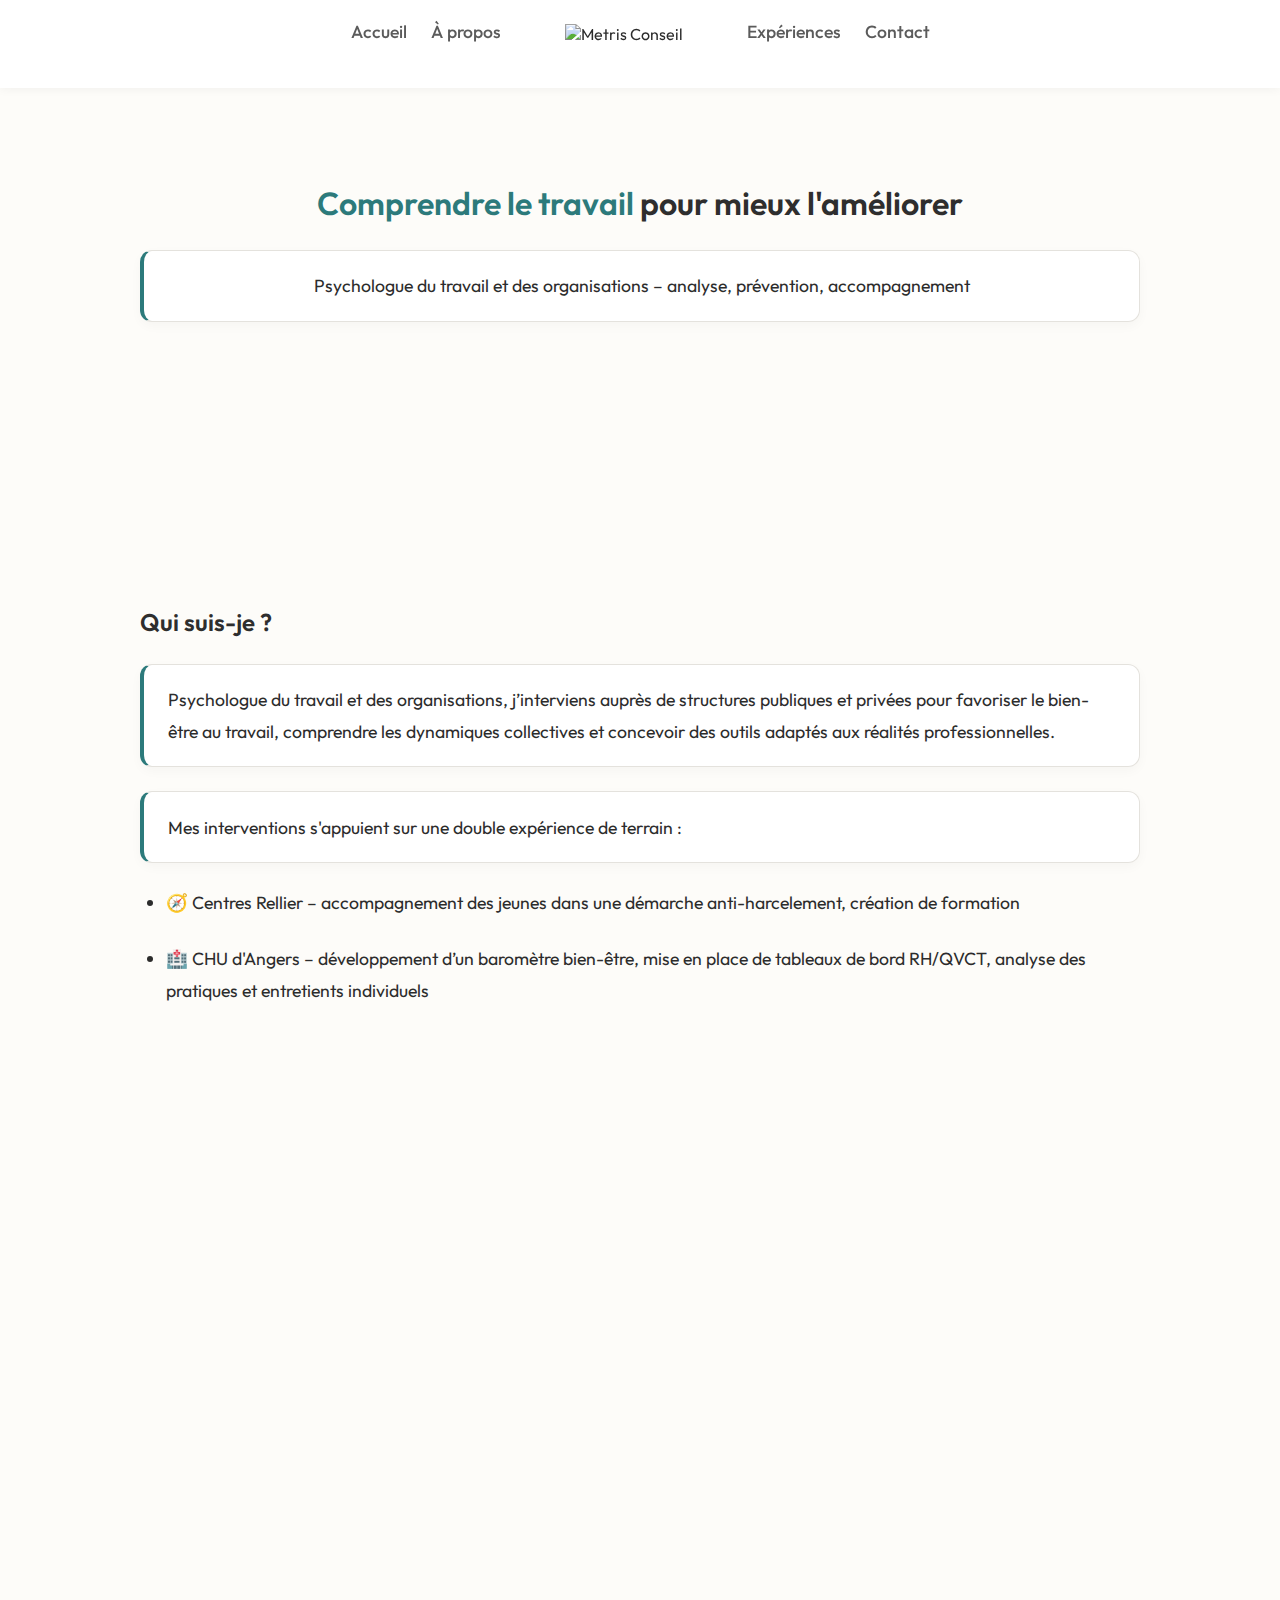
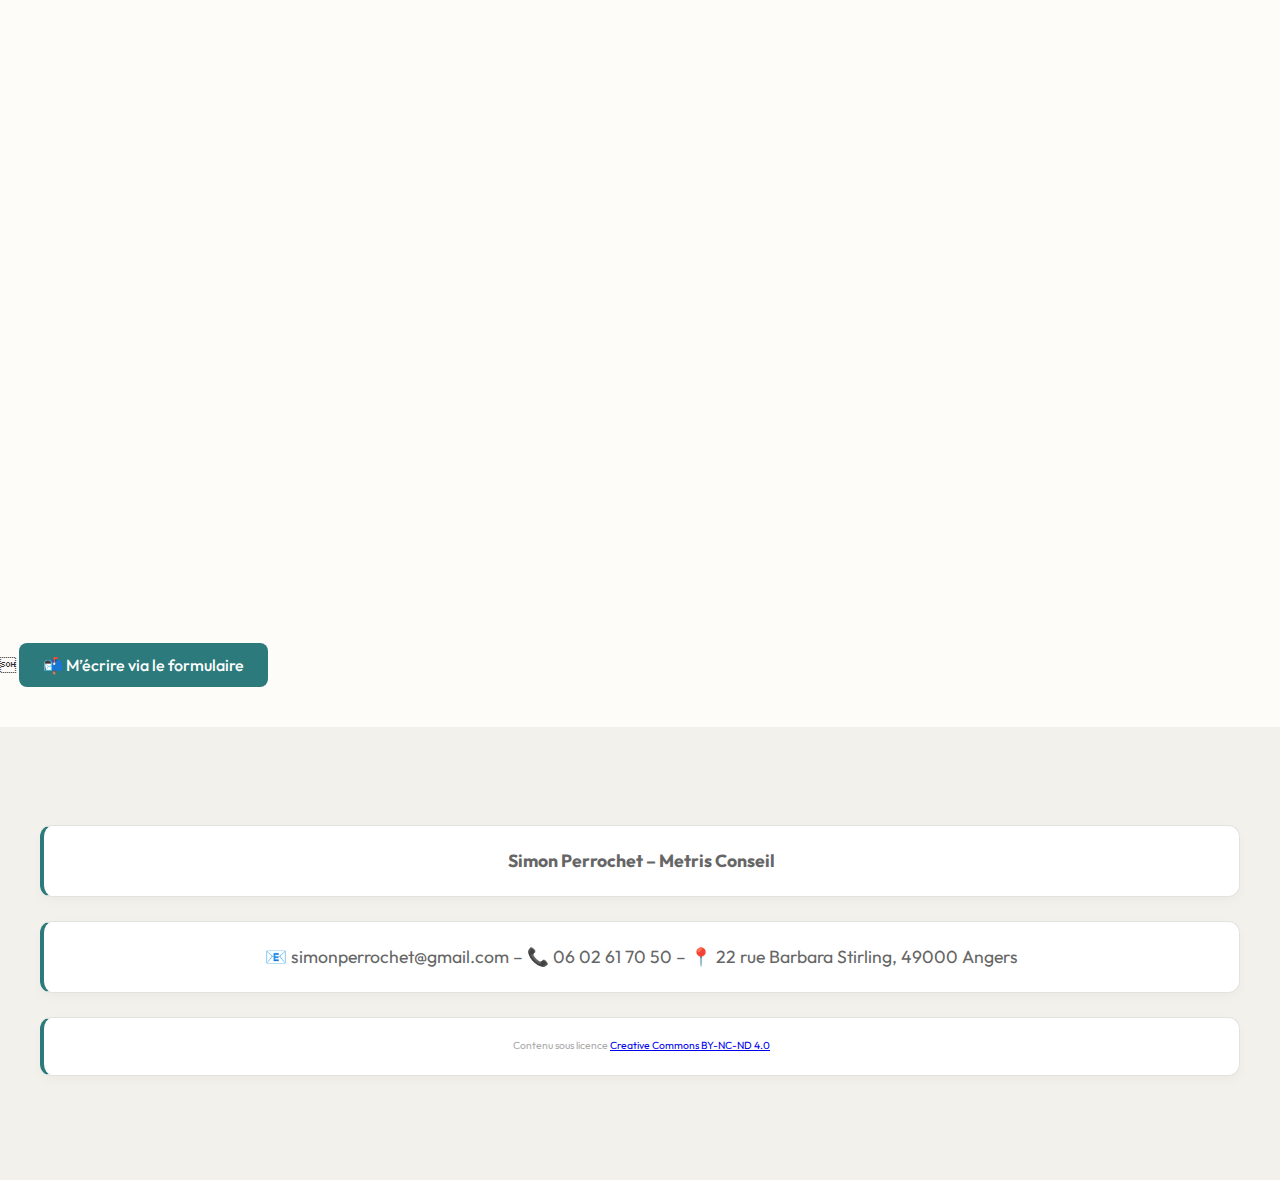
==== commit ef6fb283: "Update index.html" ====
--- a/index.html
+++ b/index.html
@@ -3,7 +3,7 @@
 <head>
   <meta charset="UTF-8" />
   <meta name="viewport" content="width=device-width, initial-scale=1.0" />
-  <title>Metris Conseil - Psychologie du Travail</title>
+  <title>Metris Conseil - Psychologue du Travail</title>
   <link rel="stylesheet" href="style.css" />
   <link href="https://fonts.googleapis.com/css2?family=Outfit:wght@400;600&display=swap" rel="stylesheet">
   <script defer>
@@ -45,8 +45,8 @@
 
   <section id="accueil" class="section hero">
     <div class="content">
-      <h1><span class="highlight">Comprendre le travail</span> pour mieux le transformer</h1>
-      <p>Psychologie du travail et des organisations – analyse, prévention, accompagnement</p>
+      <h1><span class="highlight">Comprendre le travail</span> pour mieux l'améliorer </h1>
+      <p>Psychologue du travail et des organisations – analyse, prévention, accompagnement</p>
     </div>
   </section>
 
@@ -56,8 +56,8 @@
     <p>Psychologue du travail et des organisations, j’interviens auprès de structures publiques et privées pour favoriser le bien-être au travail, comprendre les dynamiques collectives et concevoir des outils adaptés aux réalités professionnelles.</p>
     <p>Mes interventions s'appuient sur une double expérience de terrain :</p>
     <ul>
-      <li>🧭 Centres Rellier – accompagnement en centre de rééducation, analyse de l’activité, posture réflexive</li>
-      <li>🏥 CHU d'Angers – développement d’un baromètre bien-être, mise en place de tableaux de bord RH/QVCT</li>
+      <li>🧭 Centres Rellier – accompagnement des jeunes dans une démarche anti-harcelement, création de formation</li>
+      <li>🏥 CHU d'Angers – développement d’un baromètre bien-être, mise en place de tableaux de bord RH/QVCT, analyse des pratiques et entretients individuels</li>
     </ul>
   </div>
 </section>
@@ -78,8 +78,8 @@
   <section id="experiences" class="section">
     <div class="content">
       <h2>Expériences</h2>
-      <p><strong>Centres Rellier</strong> – Stagiaire psychologue sociale et du travail<br><em>Accompagnement de patients en centre de rééducation, observations croisées, analyse de l'activité</em></p>
-      <p><strong>CHU d'Angers</strong> – Stagiaire psychologue du travail<br><em>Élaboration d’un baromètre bien-être, construction de tableaux de bord, analyse des signaux faibles</em></p>
+      <p><strong>Centres Rellier</strong> – Psychologue social et du travail stagiaire<br><em>Accompagnement de patients en centre de rééducation, observations croisées, analyse de l'activité</em></p>
+      <p><strong>CHU d'Angers</strong> – Psychologue social et du travail stagiaire<br><em>Élaboration d’un baromètre bien-être, construction de tableaux de bord, analyse des signaux faibles</em></p>
     </div>
   </section>
 
